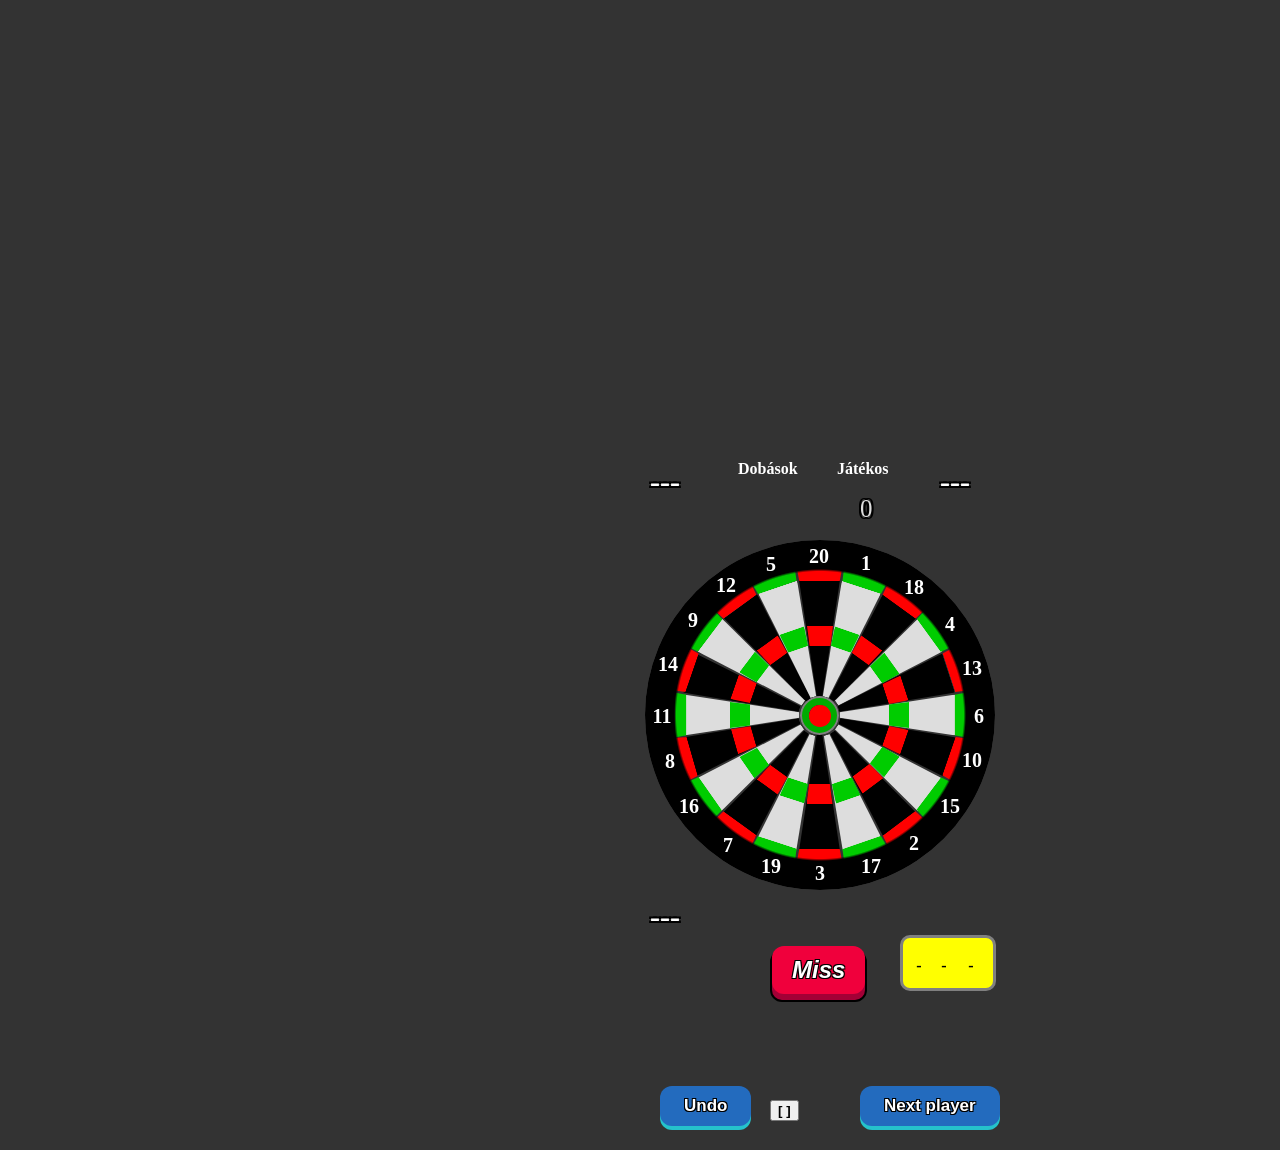
==== 3player.html @ 384cb2ec "Add files via upload" ====
<!DOCTYPE html>
  <html lang="en">
  <head>
    <meta charset="UTF-8">
    <meta http-equiv="X-UA-Compatible" content="IE=Edge">
    <meta name="viewport" content="width=device-width, initial-scale=1">
  
    <title>HTML</title>
    
    
    
  
    <!-- Custom Styles -->
    <link rel="stylesheet" href="3player.css">
  </head>
  
  <body>
    <div id="game">
    <p id="winner"></p>
    <img src="/cup.png" id="cup">
    <div class="missX">X</div>
    
    <div id="respopB">
    <div class="resPop" id="resPop">
      <h2 id="poptext">Játék Vége!</h2>
      <div class="popUp2">
        
       <button class="restar" id="restar" onclick="resGame()">Restart
    </button>
    <button class="mainMenu" id="mainMenu" onclick="menu()">Main Menu</button>
      </div>
    </div>
  </div>
    
    <div class="throws">
    <span id="throw1">-</span>
    <span id="throw2">-</span>
    <span id="throw3"> -</span>
    </div>
    <div class="scoreboard" id="scoreboard">
      <div class="p1-container">
      <label for="p1-scores" id="p1-name"></label>
      <div class="scores p1-scores" id="p1-scores">---</div>
      </div>
      <div class="scores p2-scores" id="p2-scores">---</div>
      <div class="scores p3-scores" id="p3-scores">---</div>
    </div>
    
    <div class="display" id="display">
      <div class="turns-lbl" id="turns-lbl">Dobások</div>
      <div class=" turns-left" id="turns-left"></div>
      <div class="current-lbl" id="current-lbl">Játékos</div>
      <div class=" current-player" id="current-player">0</div>
    </div>
    
    <button id="screen" onclick="fullScreen()">[ ]</button>

    <div id="playerPopUp" class="popup">
      <div class="popup-box">
        <h2>Enter Name</h2>
          <input id="player1" placeholder="Player 1 name">
          <input id="player2" placeholder="Player 2 name">
          <input id="player3" placeholder="Player 3 name">
          <button onclick="closePopUp()">Continue</button>
        </div>
      </div>
    
   
    <button class="buttons miss" id="miss" onclick="miss()">
      <span class="missfront">Miss</span>
    </button>
  
     <button class="buttons undo" id="undo" onclick="undoThrow()">
       <span class="undofront">Undo</span>
       </button>
  
    <button class="buttons p-next" onclick="nextPlayer()">
      <span class="p-nextfront">Next player</span></button>
  
       <div class="score-btns" id="score-btns">
   
      <button class="scrbtn btn20" id="btn20" onclick="addScore(20)">
      </button>
      <button class="scrbtn btn1" id="btn1" onclick="addScore(1)"></button>
      <button class="scrbtn btn18" id="btn18" onclick="addScore(18)"></button>
      <button class="scrbtn btn4" id="btn4" onclick="addScore(4)"></button>
      <button class="scrbtn btn13" id="btn13" onclick="addScore(13)"></button>
      <button class="scrbtn btn6" id="btn6" onclick="addScore(6)"></button>
      <button class="scrbtn btn10" id="btn10" onclick="addScore(10)"></button>
      <button class="scrbtn btn15" id="btn15" onclick="addScore(15)"></button>
      <button class="scrbtn btn2" id="btn2" onclick="addScore(2)"></button>
      <button class="scrbtn btn17" id="btn17" onclick="addScore(17)"></button>
      <button class="scrbtn btn3" id="btn3" onclick="addScore(3)"></button>
    <button class="scrbtn btn19" id="19" onclick="addScore(19)"></button>
    <button class="scrbtn btn7" id="btn7" onclick="addScore(7)"></button>
    <button class="scrbtn btn16" id="btn16" onclick="addScore(16)"></button>
    <button class="scrbtn btn8" id="btn8" onclick="addScore(8)"></button>
    <button class="scrbtn btn11" id="btn11" onclick="addScore(11)"></button>
    <button class="scrbtn btn14" id="btn14" onclick="addScore(14)"></button>
     <button class="scrbtn btn9" id="btn9" onclick="addScore(9)"></button>
      <button class="scrbtn btn12" id="12" onclick="addScore(12)"></button>
       <button class="scrbtn btn5" id="btn5" onclick="addScore(5)"></button>
       </div>
    <div>
    <button class="circle-green" onclick="addScore(25)"></button>
    <button class="bull"
    onclick="addScore(50)"></button>
     </div>
     
     
    <div class="xx" id="xx">
      
    <button class="x2R x-20" onclick="addScore(40)"></button>
    <button class="x2G x-1" onclick=addScore(2)></button>
    <button class="x2R x-18"onclick="addScore(36)"></button>
    <button class="x2G x-4" onclick="addScore(8)"></button>
    <button class="x2R x-13" onclick="addScore(26)"></button>
    <button class="x2G x-6" onclick="addScore(12)"></button>
    <button class="x2R x-10" onclick="addScore(20)"></button>
    <button class="x2G x-15" onclick="addScore(30)"></button>
    <button class="x2R x-2" onclick="addScore(4)"></button>
    <button class="x2G x-17" onclick="addScore(34)"></button>
    <button class="x2R x-3" onclick="addScore(6)"></button>
    <button class="x2G x-19" onclick="addScore(38)"></button>
    <button class="x2R x-7" onclick="addScore(14)"></button>
    <button class="x2G x-16" onclick="addScore(32)"></button>
    <button class="x2R x-8" onclick="addScore(16)"></button>
    <button class="x2G x-11" onclick="addScore(22)"></button>
    <button class="x2R x-14" onclick="addScore(28)"></button>
    <button class="x2G x-9" onclick="addScore(18)"></button>
    <button class="x2R x-12" onclick="addScore(24)"></button>
    <button class="x2G x-5" onclick="addScore(10)"></button>
  </div>
  
   <div class="xxx" id="xxx">
      
    <button class="x3R xx-20" onclick="addScore(60)"></button>
    <button class="x3G xx-1" onclick=addScore(3)></button>
    <button class="x3R xx-18" onclick="addScore(54)"></button>
    <button class="x3G xx-4" onclick="addScore(12)"></button>
    <button class="x3R xx-13" onclick="addScore(39)"></button>
    <button class="x3G xx-6" onclick="addScore(18)"></button>
    <button class="x3R xx-10" onclick="addScore(30)"></button>
    <button class="x3G xx-15" onclick="addScore(45)"></button>
    <button class="x3R xx-2" onclick="addScore(6)"></button>
    <button class="x3G xx-17" onclick="addScore(51)"></button>
    <button class="x3R xx-3" onclick="addScore(9)"></button>
    <button class="x3G xx-19" onclick="addScore(57)"></button>
    <button class="x3R xx-7" onclick="addScore(21)"></button>
    <button class="x3G xx-16" onclick="addScore(48)"></button>
    <button class="x3R xx-8" onclick="addScore(24)"></button>
    <button class="x3G xx-11" onclick="addScore(33)"></button>
    <button class="x3R xx-14" onclick="addScore(42)"></button>
    <button class="x3G xx-9" onclick="addScore(27)"></button>
    <button class="x3R xx-12" onclick="addScore(36)"></button>
    <button class="x3G xx-5" onclick="addScore(15)"></button>
  </div>

  <div class="circle" id="circle">
    <div class="board-numbers">
  <span class="n20">20</span>
  <span class="n1">1</span>
  <span class="n18">18</span>
  <span class="n4">4</span>
  <span class="n13">13</span>
  <span class="n6">6</span>
  <span class="n10">10</span>
  <span class="n15">15</span>
  <span class="n2">2</span>
  <span class="n17">17</span>
  <span class="n3">3</span>
  <span class="n19">19</span>
  <span class="n7">7</span>
  <span class="n16">16</span>
  <span class="n8">8</span>
  <span class="n11">11</span>
  <span class="n14">14</span>
  <span class="n9">9</span>
  <span class="n12">12</span>
  <span class="n5">5</span>
</div>

  </div>
  </div>

    
  
  
  
  

  <script src="3player.js"></script>
</body>
</html>
---- 3player.css ----
html,
body {
  margin: 0;
  padding: 0;
  width: 100%;
  height: 100%;
  overflow: hidden;
  background-color: #333;
  font-family: Roboto;
}

#game {
  
  position: absolute;
  width: 360px;
  height: 700px;

  left: 50%;
  top: 50%;

  transform-origin: center center;
}

#screen {
  display: flex;
  position: absolute;
  top: 650px;
  left: 130px;
  font-weight: bold;
}

#respopB {
  z-index: 9;
  display: none;
  position: absolute;
  background-color: transparent;
  width: 394px;
  height: 700px;
  left: -17px;
}

.resPop {
  z-index: 10;
  display: block;
  position: absolute;
  width: 300px;
  height: 180px;
  top: 189px;
  left: 48px;
  border-radius: 15px;

  
  background: rgba(0,0,0,0.9);
}

.popUp2 {
  display: block;
  position: absolute;
  top: 120px;
  left: 15px;
  width: 285px;
  
  
}

#poptext {
  font-weight: bold;
  color: white;
  text-align: center;
  margin: 40px 0 0 0;
}

.restar {
  
  font-size: 25px;
  color: white;
  width: 100px;
 

  
  font-weight: bold;

  font-style: italic;
  
  
  border: solid 2px black;
  
  
    -webkit-tap-highlight-color: transparent;
  outline: hidden;
  
  
  background: hsl(340deg 100% 32%);
    border-radius: 12px;
  
    padding: 0;
    
    outline-offset: 2px;
    text-shadow: -1px -1px 0 black,
     1px -1px 0 black,
    -1px 1px 0 black,
     1px  1px 0 black;;
     margin: 0 5px 0 0;
}



img {
  display: flex;
  position: absolute;
  left: 100px;
  top: 80px;
  z-index: 8;
  width: 160px;
  opacity: 1;
  pointer-events: none;
  
}
.mainMenu{
  font-size: 25px;
  color: white;
  width: 138px;
  margin: 0 0 0 18px;
  


  
  font-weight: bold;

  font-style: italic;
  
  
  border: solid 2px black;
  
  
    -webkit-tap-highlight-color: transparent;
  outline: hidden;
  
  
  background: hsl(340deg 100% 32%);
    border-radius: 12px;
  
    padding: 0;
    
    outline-offset: 2px;
    text-shadow: -1px -1px 0 black,
     1px -1px 0 black,
    -1px 1px 0 black,
     1px  1px 0 black;;
}

#cup {
  display: none;
}

.chk {
  display: flex;
}

.popup {
  z-index: 30;
  display: none;
  position: fixed;
  inset: 0;
  background: rgba(0,0,0,0.6);
  justify-content: center;
  align-items: center;
}

.popup-box {
  background: white;
  padding: 25px;
  border-radius: 15px;
  display: flex;
  flex-direction: column;
  gap: 10px;
  width: 250px;
  text-align: center;
}

.popup-box input {
  padding: 10px;
  font-size: 16px;
}

.popup-box button {
  padding: 10px;
  
}

.throws {
  position: absolute;
  display: flex;
  background-color: yellow;
  border-radius: 10px;
  border: solid 3px grey;
  height: 50px;
  width: 90px;
  left: 260px;
  top: 485px;

}
#throw1,
#throw2,
#throw3 {
  display: flex;
  justify-content: center;
  align-items: center;
  width: 20px;      /* Adjust as needed */
  font-weight: bold;
  text-align: center;
}

#throw1 {
  margin: 5px 0 0 6px;
}
#throw2 {
  margin: 5px 0 0 5px;
}
#throw3 {
  margin: 5px 0 0 7px;
}



.missX {
  font-family: Roboto;
  z-index: 10;
  font-size: 250px;
  position: absolute;
  display: flex;
  height: 50px;
  width: 40px;
  color: #FF0000;
  font-weight: bold;
  top: 120px;
  left: 100px;
  pointer-events: none;
  
  opacity: 0;

  transition: opacity 0.2s ease-in-out;
}

.missX.active {
  z-index: 10;
  font-size: 250px;
  position: absolute;
  display: flex;
  pointer-events: none;
  opacity: 1;
}



#winner {
  display: flex;
  position: absolute;
  font-family: Roboto;
  font-weight: bold;
  z-index: 6;
  top: 125px;
  left: 56px;
  align-items: center;
  justify-content: center;
    color: yellow;
    -webkit-text-stroke: 8px black;
    text-stroke: 8px black;
    paint-order: stroke fill;
    font-size: 90px;
}

.scores {
    color: white;
    font-size: 30px;
    font-weight: bold;
    text-shadow: 
    -2px -2px 0 black,
     2px -2px 0 black,
    -2px  2px 0 black,
     2px  2px 0 black;
}
.p1-container {
  position: absolute;
  top: 15px;
  left: 10px;
  display: flex;
  flex-direction: column;
  align-items: center;
  
}
.p1-name {
  display: flex;
}
.p1-scores {
  display: flex;
  position: static;
  top: 15px;
  left: 10px;
}
.p2-scores {
  position: absolute;
  display: flex;
  left: 300px;
  top: 15px;
}
.p3-scores {
  display: flex;
  position: absolute;
  top: 450px;
  left: 10px;
  
}

.display {
  margin: 10px 0 0 0;
}

.turns-lbl {
  margin: 0 0 0 8px;
}

.current-lbl {
  margin: 0 0 0 7px;
}

.turns-left {
  position: absolute;
  display: flex;
    font-size: 25px;
    color: #ddd;
    text-shadow: -2px -2px 0 black,
     2px -2px 0 black,
    -2px  2px 0 black,
     2px  2px 0 black;
     left: 125px;
     top: 45px;
}

.current-player {
  position: absolute;
  display: flex;
    font-size: 25px;
    color: #ddd;
    text-shadow: -2px -2px 0 black,
     2px -2px 0 black,
    -2px  2px 0 black,
     2px  2px 0 black;
     left: 220px;
     top: 45px;
}

.buttons {
  position: relative;
  display: flex;
  top: 500px;
}

.select {
  color: BLACK;
  display: block;
  border-radius: 8px;
  font-weight: bold;
  text-align: center;
  font-size: 20px;
  display: flex;
  position: absolute;
  align-items: center;
  justify-content: center;
  top: 500px;
  left: 10px;
  height: 40px;
  width: 74px;
  text-shadow: -0.5px -0.5px 0 black,
     0.5px -0.5px 0 black,
    -0.5px  0.5px 0 black,
     0.5px  0.5px 0 black;;
}


.miss {
  display: flex;
  position: absolute;
  text-align: center;
  align-items: center;
  justify-content: center;
  top: 500px;
  left: 130px;
  font-weight: bold;

  font-style: italic;
  
  
  border: solid 2px black;
  
  
    -webkit-tap-highlight-color: transparent;
  outline: hidden;
  position: absolute;
  display: flex;
  background: hsl(340deg 100% 32%);
    border-radius: 12px;
  
    padding: 0;
    
    outline-offset: 4px;
    text-shadow: -1px -1px 0 black,
     1px -1px 0 black,
    -1px 1px 0 black,
     1px  1px 0 black;;
}

.missfront {
  outline: hidden;
  display: block;
    padding: 10px 20px;
    border-radius: 12px;
    font-size: 24px;
    background: hsl(345deg 100% 47%);
    color: white;
    transform: translateY(-6px);
}

.miss:active .missfront {
    transform: translateY(-2px);
  }



.p-next {
  
  outline: none;
  -webkit-tap-highlight-color: transparent;
  position: absolute;
  top: 640px;
  left: 220px;
  
 background: hsl(183deg 69% 47%);
    border-radius: 12px;
    border: none;
    padding: 0;
    cursor: pointer;
    outline-offset: 4px;
    text-shadow: -1px -1px 0 black,
     1px -1px 0 black,
    -1px 1px 0 black,
     1px  1px 0 black;;
  }
.p-nextfront {
    font-weight: bold;
    display: block;
    padding: 10px 24px;
    border-radius: 12px;
    font-size: 17px;
    background: hsl(212deg 69% 44%);
    color: white;
    transform: translateY(-4px);
  }

.p-next:active .p-nextfront {
    transform: translateY(-0px);
  }
  
  
.undo {
  outline: none;
  -webkit-tap-highlight-color: transparent;
  position: absolute;
  top: 640px;
  left: 20px;
  
 background: hsl(183deg 69% 47%);
    border-radius: 12px;
    border: none;
    padding: 0;
    cursor: pointer;
    outline-offset: 4px;
    text-shadow: -1px -1px 0 black,
     1px -1px 0 black,
    -1px 1px 0 black,
     1px  1px 0 black;;
}

.undofront {
  font-weight: bold;
    display: block;
    padding: 10px 24px;
    border-radius: 12px;
    font-size: 17px;
    background: hsl(212deg 69% 44%);
    color: white;
    transform: translateY(-4px);
  
}

.undo:active .undofront {
  transform: translateY(-0px);
  
}

.turns-lbl {
  position: absolute;
  display: flex;
  color: white;
  font-weight: bold;
  left: 90px;
}
.current-lbl {
  position: absolute;
  display: flex;
  color: white;
  font-weight: bold;
  left: 190px;
}


.circle {
  z-index: 3;
  position: absolute;
  display: flex;
  width: 350px;
  aspect-ratio: 1;
  background: black;
  border-radius: 50%;
  left: 5px;
  top: 90px;
  pointer-events: none;

  -webkit-mask:
    radial-gradient(circle,
      transparent 58%,
      #000 59%);
  mask:
    radial-gradient(circle,
      transparent 58%,
      #000 59%);
}


.circle-green {
  border: 0;
  position: absolute;
  display: flex;
  width: 39px;
  aspect-ratio: 1;
  background: #00AA00;
  border-radius: 50%;
  left: 160px;
  top: 246.25px;
  border: solid 2px grey;

  -webkit-mask:
    radial-gradient(circle,
      transparent 38%,
      #000 39%);
  mask:
    radial-gradient(circle,
      transparent 38%,
      #000 39%);
}

.circle-green:active {
  background-color: #444;
}

.bull {
  border: 0;
  position: absolute;
  display: flex;
  width: 21.5px;
  aspect-ratio: 1;
  background: #FF0000;
  border-radius: 50%;
  left: 169px;
  top: 255px;

}
  
.bull:active {
  background-color: #666;
}

.x2R {
  border: 0;
  z-index: 2;
  display: flex;
  background-color: #FF0000;
  position: absolute;
  clip-path: polygon(5% 0%, 95% 0%, 100% 100%, 0% 100%);
  height: 12px;
  width: 45px;
}

.x2G {
  border: 0;
  z-index: 2;
  display: flex;
  background-color: #00CC00;
  position: absolute;
  clip-path: polygon(5% 0%, 95% 0%, 100% 100%, 0% 100%);
  height: 12px;
  width: 45px;
}

.x2R:active {
  background-color: #666;
}

.x2G:active {
  background-color: #666;
}
.x-20 {
  top: 119px;
  left: 157px;
  transform: rotate(180deg);
}

.x-1 {
  top: 126px;
  left: 201px;
  transform: rotate(198deg);
}
.x-18{
  top: 146px;
  left: 239.5px;
  transform: rotate(216deg);
}
.x-4{
  top: 176px;
  left: 271px;
  transform: rotate(234deg);
}
.x-13{
  top: 215px;
  left: 292px;
  transform: rotate(252deg);
  
}
.x-6{
  top: 259px;
  left: 298px;
  transform: rotate(270deg);
  
}
.x-10{
  top: 302px;
  left: 292px;
  transform: rotate(289deg);
  
}
.x-15{
  top: 341px;
  left: 271px;
  transform: rotate(307deg);
  
}
.x-2{
  top: 372px;
  left: 239.5px;
  transform: rotate(323deg);
  
}
.x-17{
  top: 392px;
  left: 201px;
  transform: rotate(341deg);
  
}
.x-3{
  top: 399px;
  left: 157px;
  
}

.test {
  position: absolute;
  display: flex;
  z-index: 6;
  left: 319px;
  top: 260px;
  background-color: blue;
  width: 3px;
  height: 12px;
  transform: rotate(90deg);
}
.x-19{
  top: 392px;
  left: 113px;
  transform: rotate(18deg);
  
}
.x-7{
  top: 372px;
  left: 74px;
  transform: rotate(36deg);
  
}
.x-16{
  top: 341px;
  left: 43px;
  transform: rotate(55deg);
  
}
.x-8 {
  top: 302px;
  left: 24px;
  transform: rotate(74deg);
  
}
.x-11 {
  top: 259px;
  left: 18px;
  transform: rotate(90deg);
  
}
.x-14 {
  top: 215px;
  left: 24px;
  transform: rotate(109deg);
  
}
.x-9 {
  top: 176px;
  left: 43px;
  transform: rotate(127deg);
  
}
.x-12 {
  top: 146px;
  left: 74px;
  transform: rotate(144deg);
  
}

.x-5 {
  top: 126px;
  left: 113px;
  transform: rotate(161deg);
  
}



.scrbtn {
  z-index: 1;
  border: 0;
  display: flex;
  position: absolute;
  clip-path: polygon(43% 0%, 57% 0%, 100% 100%, 0% 100%);
  height: 116px;
  width: 41px;
}

.btn20 {
  background-color: black;
  top: 130px;
  left: 159px;
  
  transform: rotate(180deg);
}

.btn20:active {
  background-color: #666;
}

.btn1 {
  background-color: #DDD;
  top: 134px;
  left: 183px;

  transform: rotate(198deg);
}

.btn1:active {
  background-color: #777;
}

.btn18 {
  background-color: black;
  top: 145px;
  left: 205px;

  transform: rotate(216deg);
}

.btn18:active {
  background-color: #666;
}

.btn4 {
  background-color: #DDD;
  top: 161px;
  left: 223px;

  transform: rotate(234deg);
}

.btn4:active {
  background-color: #777;
}

.btn13 {
  background-color: black;
  top: 183px;
  left: 233px;

  transform: rotate(252deg);
}

.btn13:active {
  background-color: #666;
}

.btn6 {
  background-color: #DDD;
  top: 207px;
  left: 237px;

  transform: rotate(270deg);
}

.btn6:active {
  background-color: #777;
}

.btn10 {
  background-color: black;
  top: 231px;
  left: 234px;

  transform: rotate(288deg);
}

.btn10:active {
  background-color: #666;
}

.btn15 {
  background-color: #DDD;
  top: 253px;
  left: 223px;

  transform: rotate(306deg);
}

.btn15:active {
  background-color: #777;
}

.btn2 {
  background-color: black;
  top: 271px;
  left: 206px;

  transform: rotate(324deg);
}

.btn2:active {
  background-color: #666;
}

.btn17 {
  background-color: #DDD;
  top: 282px;
  left: 184px;

  transform: rotate(342deg);
}

.btn17:active {
  background-color: #777;
}

.btn3 {
  background-color: black;
  top: 285px;
  left: 159px;

  transform: rotate(0deg);
}

.btn3:active {
  background-color: #666;
}

.btn19 {
  background-color: #DDD;
  top: 282px;
  left: 134px;

  transform: rotate(18deg);
}

.btn19:active {
  background-color: #777;
}

.btn7 {
  background-color: black;
  top: 271px;
  left: 112px;

  transform: rotate(36deg);
}

.btn7:active {
  background-color: #666;
}

.btn16 {
  background-color: #DDD;
  top: 253px;
  left: 95px;

  transform: rotate(54deg);
}

.btn16:active {
  background-color: #777;
}

.btn8 {
  background-color: black;
  top: 231px;
  left: 84px;

  transform: rotate(72deg);
}

.btn8:active {
  background-color: #666;
}

.btn11 {
  background-color: #DDD;
  top: 207px;
  left: 81px;

  transform: rotate(90deg);
}

.btn11:active {
  background-color: #777;
}

.btn14 {
  background-color: black;
  top: 183px;
  left: 84px;

  transform: rotate(108deg);
}

.btn14:active {
  background-color: #666;
}

.btn9 {
  background-color: #DDD;
  top: 161px;
  left: 96px;

  transform: rotate(126deg);
}

.btn9:active {
  background-color: #777;
}

.btn12 {
  background-color: black;
  top: 145px;
  left: 114px;

  transform: rotate(144deg);
}

.btn12:active {
  background-color: #666;
}

.btn5 {
  background-color: #DDD;
  top: 134px;
  left: 135px;

  transform: rotate(162deg);
}

.btn5:active {
  background-color: #777;
}


.board-numbers {
  
  position: absolute;
  width: 350px;
  height: 350px;
  left: 5px;
  top: 90px;
  z-index: 7;
  font-family: Roboto;
  color: white;
  font-size: 20px;
  font-weight: bold;
  text-shadow:
    2px 2px 0 black,
    -2px -2px 0 black,
    2px -2px 0 black,
    -2px 2px 0 black;

  pointer-events: none;
}

.board-numbers span {
  position: absolute;
  width: 30px;
  height: 30px;

  display: flex;
  align-items: center;
  justify-content: center;

  transform: translate(-50%, -50%);
}

.n20 { left: 169px; top: -74px; }
.n1  { left: 216px; top: -67px; }
.n18 { left: 264px; top: -43px; }
.n4  { left: 300px; top: -6px; }
.n13 { left: 322px; top: 38px; }
.n6  { left: 329px; top: 86px; }
.n10 { left: 322px; top: 130px; }
.n15 { left: 300px; top: 176px; }
.n2  { left: 264px; top: 213px; }
.n17 { left: 221px; top: 236px; }
.n3  { left: 170px; top: 243px; }
.n19 { left: 121px; top: 236px; }
.n7  { left: 78px; top: 215px; }
.n16 { left: 39px; top: 176px; }
.n8  { left: 20px; top: 131px; }
.n11 { left: 12px; top: 86px; }
.n14 { left: 18px; top: 34px; }
.n9  { left: 43px; top: -10px; }
.n12 { left: 76px; top: -45px; }
.n5  { left: 121px; top: -66px; }

.x3R {
  border: 0;
  z-index: 4;
  display: flex;
  background-color: #FF0000;
  position: absolute;
  clip-path: polygon(10% 0%, 90% 0%, 100% 100%, 0% 100%);
  height: 20px;
  width: 26px;
}

.x3G {
  border: 0;
  z-index: 4;
  display: flex;
  background-color: #00CC00;
  position: absolute;
  clip-path: polygon(10% 0%, 90% 0%, 100% 100%, 0% 100%);
  height: 20px;
  width: 26px;
}

.x3R:active {
  background-color: #666;
}

.x3G:active {
  background-color: #666;
}


.xx-20 {
  top: 176px;
  left: 166.5px;
  transform: rotate(180deg);
}

.xx-1 {
  top: 180px;
  left: 191px;
  transform: rotate(199deg);
}
.xx-18{
  top: 191px;
  left: 213px;
  transform: rotate(216deg);
}
.xx-4{
  top: 209px;
  left: 231px;
  transform: rotate(234deg);
}
.xx-13{
  top: 231px;
  left: 242px;
  transform: rotate(252deg);
  
}
.xx-6{
  top: 255px;
  left: 246px;
  transform: rotate(270deg);
  
}
.xx-10{
  top: 279px;
  left: 242px;
  transform: rotate(289deg);
  
}
.xx-15{
  top: 301px;
  left: 231px;
  transform: rotate(307deg);
  
}
.xx-2{
  top: 318px;
  left: 214px;
  transform: rotate(323deg);
  
}
.xx-17{
  top: 330px;
  left: 192px;
  transform: rotate(341deg);
  
}
.xx-3{
  top: 334px;
  left: 166.5px;
  
}

.xx-19{
  top: 330px;
  left: 141.5px;
  transform: rotate(18deg);
  
}
.xx-7{
  top: 319px;
  left: 120px;
  transform: rotate(36deg);
  
}
.xx-16{
  top: 301.5px;
  left: 102px;
  transform: rotate(55deg);
  
}
.xx-8 {
  top: 279px;
  left: 91px;
  transform: rotate(74deg);
  
}
.xx-11 {
  top: 254.5px;
  left: 87px;
  transform: rotate(90deg);
  
}
.xx-14 {
  top: 230px;
  left: 90.5px;
  transform: rotate(109deg);
  
}
.xx-9 {
  top: 208px;
  left: 102px;
  transform: rotate(127deg);
  
}
.xx-12 {
  top: 191px;
  left: 120px;
  transform: rotate(144deg);
  
}

.xx-5 {
  top: 180px;
  left: 142px;
  transform: rotate(161deg);
  
}
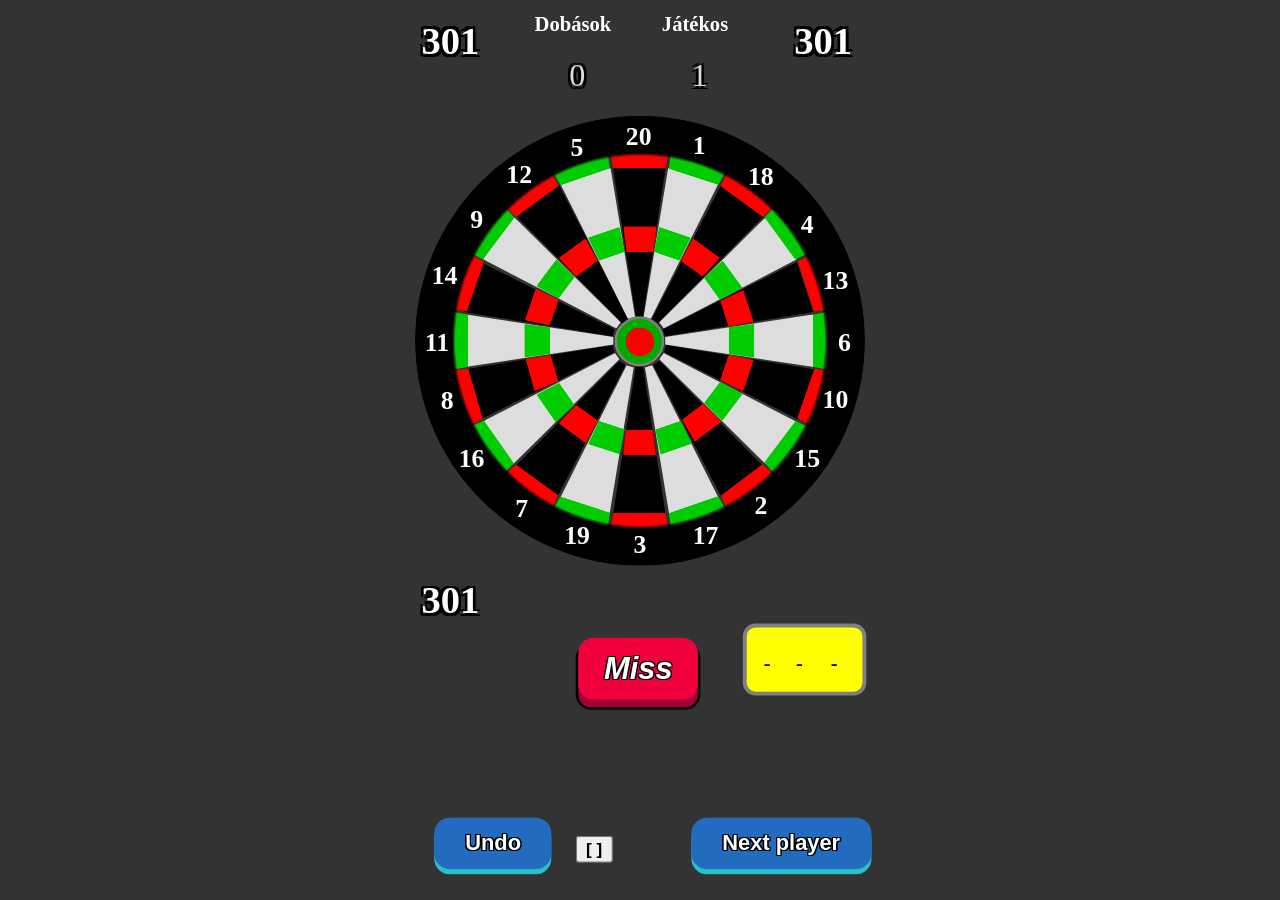
==== commit 09bf50d9: "test3" ====
--- a/3player.html
+++ b/3player.html
@@ -17,7 +17,7 @@
   <body>
     <div id="game">
     <p id="winner"></p>
-    <img src="/cup.png" id="cup">
+    <img src="cup.png" id="cup">
     <div class="missX">X</div>
     
     <div id="respopB">
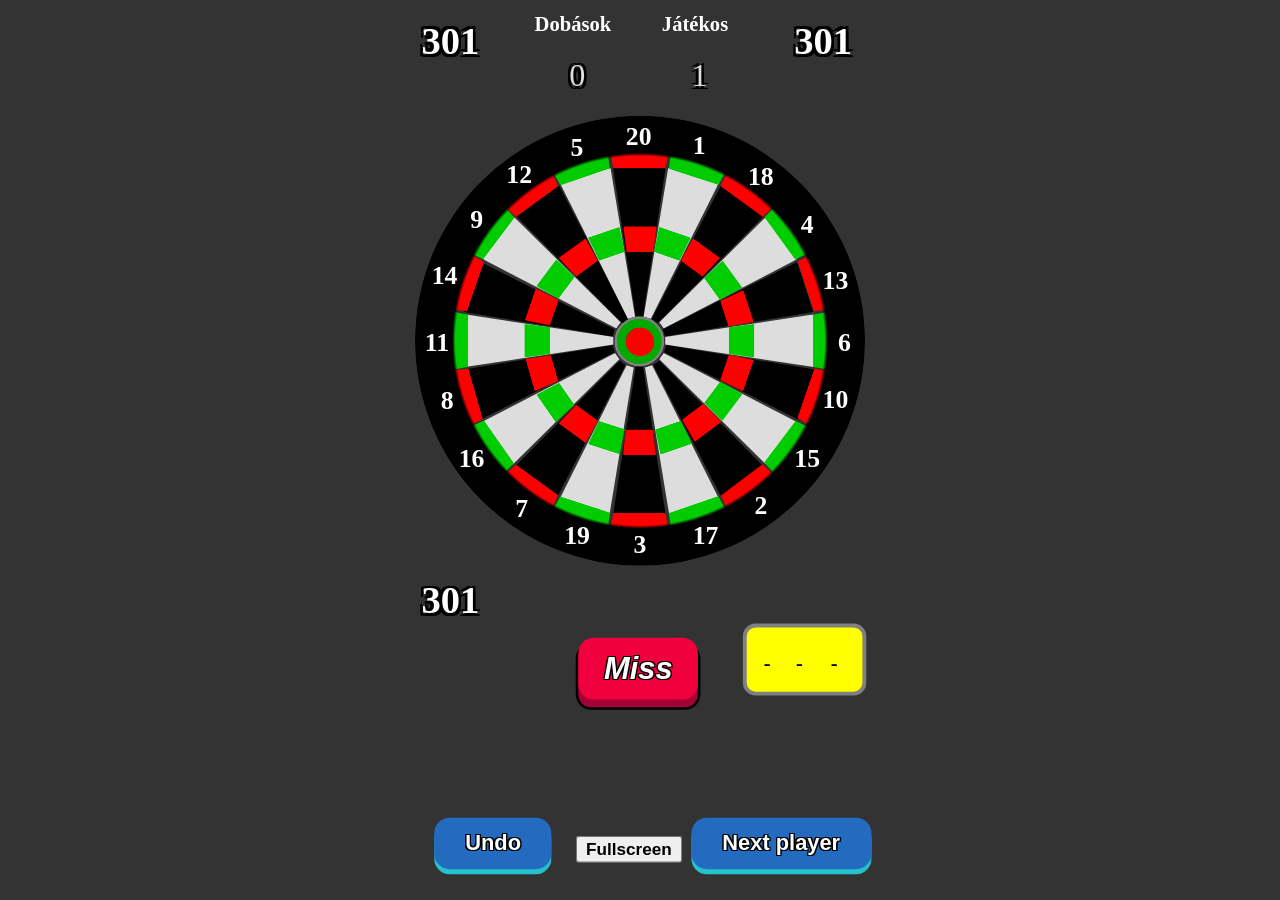
==== commit 6e4326c3: "3" ====
--- a/3player.html
+++ b/3player.html
@@ -1,4 +1,4 @@
-  <!DOCTYPE html>
+<!DOCTYPE html>
   <html lang="en">
   <head>
     <meta charset="UTF-8">
@@ -53,7 +53,7 @@
       <div class=" current-player" id="current-player">0</div>
     </div>
     
-    <button id="screen" onclick="fullScreen()">[ ]</button>
+    <button id="screen" onclick="fullScreen()">Fullscreen</button>
 
     <div id="playerPopUp" class="popup">
       <div class="popup-box">
--- a/3player.css
+++ b/3player.css
@@ -17,6 +17,9 @@
 
   left: 50%;
   top: 50%;
+  margin: 0;
+
+  touch-action: none;
 
   transform-origin: center center;
 }
